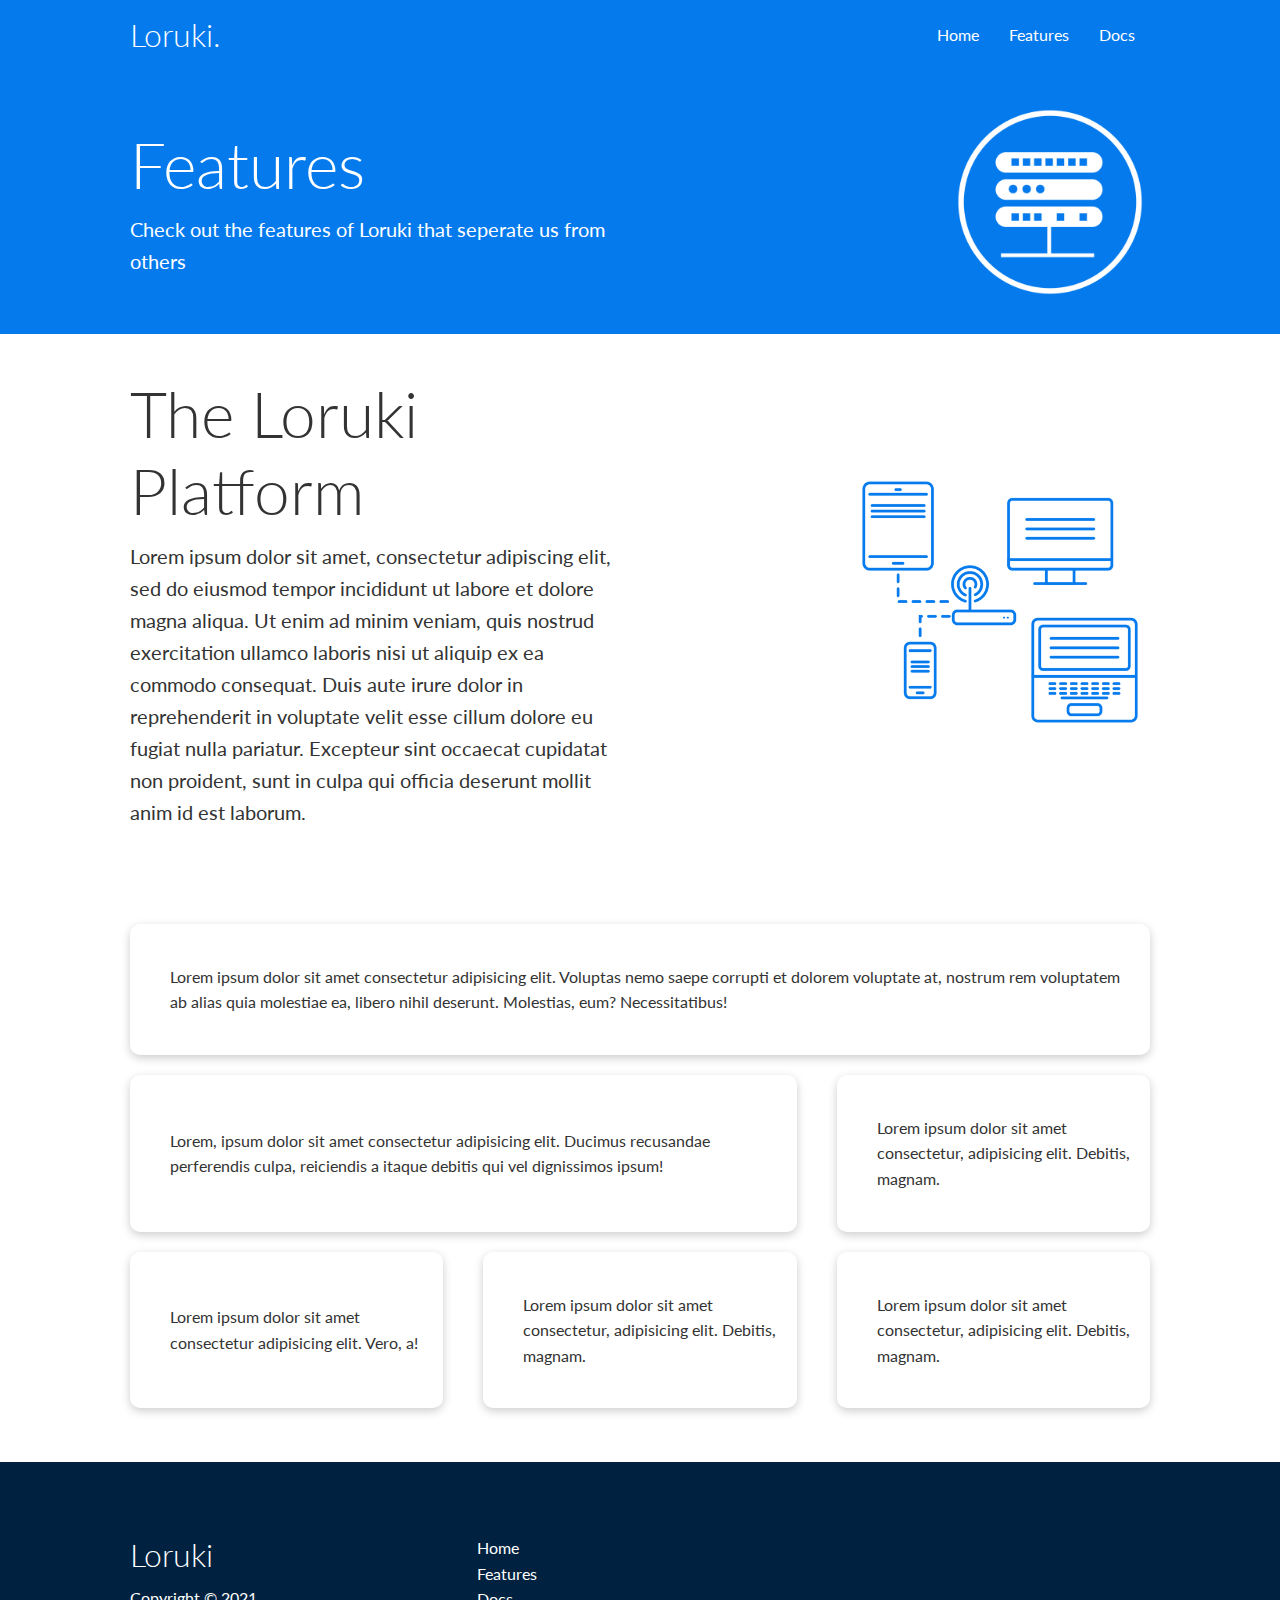
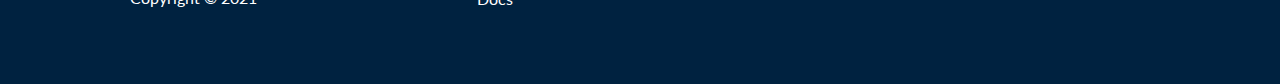
==== features.html @ f39ee608 "create: features desktop page" ====
<!DOCTYPE html>
<html lang="en">

<head>
    <meta charset="UTF-8" />
    <meta name="viewport" content="width=device-width, initial-scale=1.0" />
    <link rel="stylesheet" href="https://cdnjs.cloudflare.com/ajax/libs/font-awesome/5.15.2/css/all.min.css"
        integrity="sha512-HK5fgLBL+xu6dm/Ii3z4xhlSUyZgTT9tuc/hSrtw6uzJOvgRr2a9jyxxT1ely+B+xFAmJKVSTbpM/CuL7qxO8w=="
        crossorigin="anonymous" />
    <link rel="stylesheet" href="./css/style.css" />
    <link rel="stylesheet" href="./css/utilities.css">
    <title>Loruki | Cloud Hosting for Everyone</title>
</head>

<body>
    <!-- NavBar -->
    <div class="navbar">
        <div class="container flex">
            <h1 class="logo">Loruki.</h1>
            <nav>
                <ul>
                    <li><a href="index.html">Home</a></li>
                    <li><a href="features.html">Features</a></li>
                    <li><a href="docs.html">Docs</a></li>
                </ul>
            </nav>
        </div>
    </div>
    <!-- Head  -->
    <section class="features bg-primary py-3">
        <div class="container grid">
            <div>
                <h1 class="xl">Features</h1>
                <p class="lead">Check out the features of Loruki
                    that seperate us from others
                </p>
            </div>
        <img src="images/server.png" alt="">
        </div>
    </section>
    <!-- Sub-head  -->
    <section class="features-sub-head  py-3">
        <div class="container grid">
            <div>
                <h1 class="xl">The Loruki Platform</h1>
                <p class="lead">Lorem ipsum dolor sit amet, consectetur adipiscing elit, sed do eiusmod tempor incididunt ut labore et dolore magna
                aliqua. Ut enim ad minim veniam, quis nostrud exercitation ullamco laboris nisi ut aliquip ex ea commodo consequat. Duis
                aute irure dolor in reprehenderit in voluptate velit esse cillum dolore eu fugiat nulla pariatur. Excepteur sint
                occaecat cupidatat non proident, sunt in culpa qui officia deserunt mollit anim id est laborum.
                </p>
            </div>
            <img src="images/server2.png" alt="">
        </div>
    </section>

        <section class="features-main my-2">
            <div class="container grid grid-3">
                <div class="card flex">
                    <i class="fas fa-server fa-3x"></i>
                    <p>Lorem ipsum dolor sit amet consectetur adipisicing elit. Voluptas nemo saepe corrupti et dolorem
                        voluptate at, nostrum rem voluptatem ab alias quia molestiae ea, libero nihil deserunt. Molestias, eum?
                        Necessitatibus!</p>
                </div>
                <div class="card flex">
                    <i class="fas fa-network-wired fa-3x"></i>
                    <p>
                        Lorem, ipsum dolor sit amet consectetur adipisicing elit. Ducimus
                        recusandae perferendis culpa, reiciendis a itaque debitis qui vel
                        dignissimos ipsum!
                    </p>
                </div>
                <div class="card flex">
                    <i class="fas fa-laptop-code fa-3x"></i>
                    <p>
                        Lorem ipsum dolor sit amet consectetur, adipisicing elit. Debitis,
                        magnam.
                    </p>
                </div>
                <div class="card flex">
                    <i class="fas fa-database fa-3x"></i>
                    <p>
                        Lorem ipsum dolor sit amet consectetur adipisicing elit. Vero, a!
                    </p>
                </div>
                <div class="card flex">
                    <i class="fas fa-power-off fa-3x"></i>
                    <p>
                        Lorem ipsum dolor sit amet consectetur, adipisicing elit. Debitis,
                        magnam.
                    </p>
                </div>
                <div class="card flex">
                    <i class="fas fa-upload fa-3x"></i>
                    <p>
                        Lorem ipsum dolor sit amet consectetur, adipisicing elit. Debitis,
                        magnam.
                    </p>
                </div>
            </div>
        </section>

        <!-- Footer  -->
        <footer class="footer bg-dark py-5">
            <div class="container grid grid-3">
                <div>
                    <h1>Loruki</h1>
                    <p>Copyright &copy; 2021</p>
                </div>
                <nav>
                    <ul>
                        <li><a href="index.html">Home</a></li>
                        <li><a href="features.html">Features</a></li>
                        <li><a href="docs.html">Docs</a></li>
                    </ul>
                </nav>
                <div class="social">
                    <a href="#"><i class="fab fa-github fa-2x"></i></a>
                    <a href="#"><i class="fab fa-twitter fa-2x"></i></a>
                    <a href="#"><i class="fab fa-facebook fa-2x"></i></a>
                    <a href="#"><i class="fab fa-instagram fa-2x"></i></a>
                </div>
            </div>
        </footer>
    </section>
</body>

</html>
---- css/style.css ----
@import url('https://fonts.googleapis.com/css2?family=Lato&display=swap');
:root{
    --primary-color: #047aed;
    --secondary-color: #1c3fa8;
    --dark-color: #002240;
    --light-color: #f4f4f4;
}

*{
    box-sizing: border-box;
    padding: 0;
    margin: 0;
}
body{
    font-family: 'Lato' , sans-serif;
    color: #333;
    line-height: 1.6;
}
ul{
    list-style-type: none;
}
a{
    text-decoration: none;
    color: #333;
}
h1,h2{
    font-weight: 300;
    line-height: 1.2;
    margin: 10px 0;
}
p{
    margin: 10px 0;
}
img{
    width: 100%;
}
.navbar{
    background-color: var(--primary-color);
    color:#fff;
    height: 70px;
}
.navbar .flex{
    justify-content: space-between;
}
.navbar  ul{
    display: flex;
}
.navbar a{
    color:#fff;
    padding: 10px;
    margin: 0 5px;
}
.navbar a:hover{
    border-bottom: 2px solid#fff;
}
/* Showcase */
.showcase{
    height: 400px;
    background-color: var(--primary-color);
    color:white;
    position: relative;
}
.showcase h1{
    font-size: 40px;
}
.showcase p{
    margin: 20px 0;
}
.showcase .grid{
    overflow: visible;
    grid-template-columns: 55% 45%;
    gap: 30px;
}
.showcase-form{
    position: relative;
    top: 60px;
    height: 350px;
    width: 400px;
    padding: 40px;
    z-index: 100;
}
.showcase-form .form-control{
    margin: 30px 0;
}
.showcase-form input[type="text"],
.showcase-form input[type="email"]{
    border: none;
    border-bottom:1px solid #b4becb ;
    padding: 3px;
    font-size: 16px;
    width: 100%;
}
.showcase-form input:focus{
    outline:none;
}
.showcase::before,.showcase::after{
    CONTENT:'';
    position: absolute;
    height: 100px;
    bottom: -70px;
    left: 0;
    right: 0;
    background-color: #fff;
    transform: skewY(-3deg);
    -webkit-transform: skewY(-3deg);
    -moz-transform: skewY(-3deg);
    -ms-transform: skewY(-3deg);
}
/* Stats  */
.stats{
    padding-top: 100px;
}
.stats-heading{
    max-width: 500px;
    margin: auto;
}
.stats .grid h3{
    font-size: 35px;
}
.stats .grid p{
    font-size: 20px;
    font-weight: bold;
}

/* Cli */
.cli .grid{
    grid-template-columns: repeat(3,1fr);
    grid-template-rows: repeat(2,1fr);
}
.cli .grid > *:first-child {
    grid-column: 1 / span 2;
    grid-row: 1 / span 2;
}

/* Cloud */
.cloud .grid{
    grid-template-columns: 4fr 3fr;
}

/* Languages */
.languages .flex{
    flex-wrap: wrap;
}
.languages .card{
    text-align: center;
    margin: 18px 10px 40px;
    transition: transform 0.2s ease-in;
}
.languages .card h4{
    font-size: 20px;
    margin-bottom: 10px;
}
.languages .card:hover{
    transform: translateY(-15px);
}

/* Footer  */
.footer .social a{
    margin: 0 10px;
}
/* Features */
.features img{
    width: 200px;
    justify-self: flex-end;
}
.features-sub-head img{
    width: 300px;
    justify-self: flex-end;
}
.features-main .card > i {
  margin-right: 20px;
}

.features-main .grid {
  padding: 30px;
}

.features-main .grid > *:first-child {
  grid-column: 1 / span 3;
}

.features-main .grid > *:nth-child(2) {
  grid-column: 1 / span 2;
}   
/* Tablets and under */
@media(max-width:768px){
.showcase .grid,.stats .grid,
.cli .grid,.footer .grid{
grid-template-columns: 1fr;
grid-template-rows: 1fr;
}
.showcase{
    height: auto;
}
.showcase-text{
    text-align: center;
    margin-top: 40px;
}
.showcase-form{
    justify-self: center;
    margin: auto;
}
.cli .grid > *:first-child {
    grid-column: 1;
    grid-row: 1;
}
}

/* Mobile  */
@media(max-width:500px){
    .navbar{
        height: 110px;
    }
    .navbar .flex{
        flex-direction: column;
    }
    .navbar ul{
        padding: 10px;
        background-color: rgba(0, 0, 0, 0.1);
    }
}
---- css/utilities.css ----
/* Utilities */
.container{
    max-width: 1100px;
    margin: 0 auto;
    overflow: auto;
    padding: 0 40px;
}
.card{
    background-color: #fff;
    color: #333;
    border-radius: 10px;
    box-shadow: 0 3px 10px rgba(0, 0,0,0.2);
    padding: 20px;
    margin: 10px;
}
.btn{
    display: inline-block;
    padding: 10px 30px;
    cursor: pointer;
    background-color: var(--primary-color);
    border: none;
    border-radius: 5px;
    color:#fff;
    font-size: 16px;
}
.btn-outline{
    background-color: transparent;
    border: 1px solid #fff ;
    border-radius: 5px;
}
.btn:hover{
    transform: scale(0.98);
}
.flex{
    display: flex;
    justify-content: center;
    align-items: center;
    height: 100%;
}
.grid{
    display: grid;
    grid-template-columns: repeat(2,1fr);
    height: 100%;
    gap: 20px;
    justify-content: center;
    align-items: center;
}
.grid-3{
    grid-template-columns: repeat(3,1fr);
}
.text-center{
    text-align: center;
}
/* Backgrounds and Colors */
.bg-primary,.btn-primary{
    background-color: var(--primary-color);
    color:#fff;
}
.bg-secondary,.btn-secondary{
    background-color: var(--secondary-color);
    color:#fff;
}
.bg-dark,.btn-dark{
    background-color: var(--dark-color);
    color:#fff;
}
.bg-light,.btn-light{
    background-color: var(--light-color);
    color:#333;
}
.bg-primary a,.btn-primary a,
.bg-secondary a,.btn-secondary a,
.bg-dark a,.btn-dark a,
.bg-light a,.btn-light a{
    color: #fff;
}
/* Text-sizes */
.lead{
    font-size: 20px;
}
.sm{
    font-size: 1rem;
}
.md{
    font-size: 2rem;
}
.lg{
    font-size: 3rem;
}
.xl{
    font-size: 4rem;
}
/* Margin */
.my-1{
margin: 1rem 0;
}
.my-2{
margin: 1.5rem 0;
}
.my-3{
margin: 2rem 0;
}
.my-4{
    margin: 3rem 0;
}
.my-5{
    margin: 4rem 0;
}
.m-1{
margin: 1rem;
}
.m-2{
margin: 1.5rem;
}
.m-3{
margin: 2rem;
}
.m-4{
    margin: 3rem;
}
.m-5{
    margin: 4rem;
}
/* Padding */
.py-1{
padding: 1rem 0;
}
.py-2{
padding: 1.5rem 0;
}
.py-3{
padding: 2rem 0;
}
.py-4{
    padding: 3rem 0;
}
.py-5{
    padding: 4rem 0;
}
.p-1{
padding: 1rem;
}
.p-2{
padding: 1.5rem;
}
.p-3{
padding: 2rem;
}
.p-4{
    padding: 3rem;
}
.p-5{
    padding: 4rem;
}
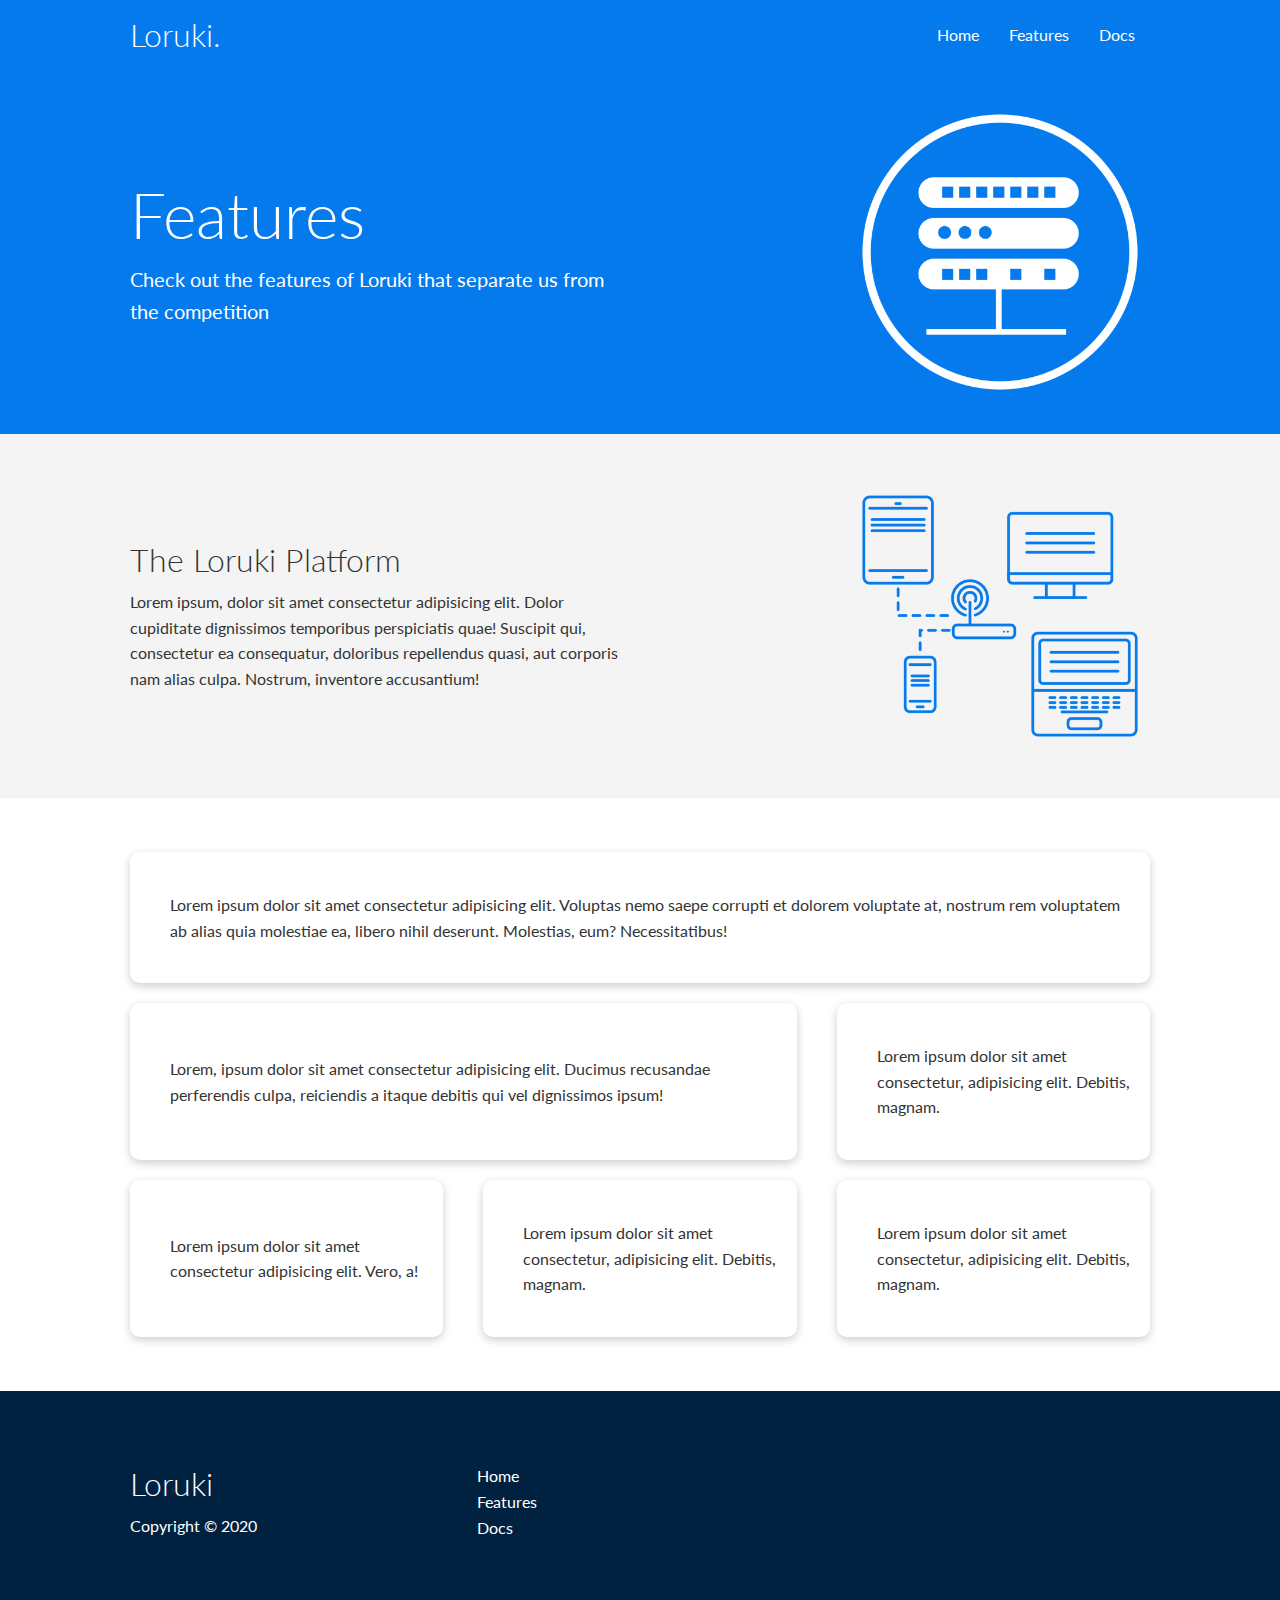
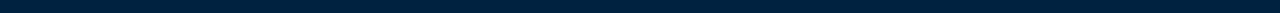
==== commit 7b70f2d1: "responsive web pages" ====
--- a/features.html
+++ b/features.html
@@ -1,19 +1,15 @@
 <!DOCTYPE html>
 <html lang="en">
-
 <head>
-    <meta charset="UTF-8" />
-    <meta name="viewport" content="width=device-width, initial-scale=1.0" />
-    <link rel="stylesheet" href="https://cdnjs.cloudflare.com/ajax/libs/font-awesome/5.15.2/css/all.min.css"
-        integrity="sha512-HK5fgLBL+xu6dm/Ii3z4xhlSUyZgTT9tuc/hSrtw6uzJOvgRr2a9jyxxT1ely+B+xFAmJKVSTbpM/CuL7qxO8w=="
-        crossorigin="anonymous" />
-    <link rel="stylesheet" href="./css/style.css" />
-    <link rel="stylesheet" href="./css/utilities.css">
-    <title>Loruki | Cloud Hosting for Everyone</title>
+    <meta charset="UTF-8">
+    <meta name="viewport" content="width=device-width, initial-scale=1.0">
+    <link rel="stylesheet" href="https://cdnjs.cloudflare.com/ajax/libs/font-awesome/5.15.1/css/all.min.css" integrity="sha512-+4zCK9k+qNFUR5X+cKL9EIR+ZOhtIloNl9GIKS57V1MyNsYpYcUrUeQc9vNfzsWfV28IaLL3i96P9sdNyeRssA==" crossorigin="anonymous" />
+    <link rel="stylesheet" href="css/utilities.css">
+    <link rel="stylesheet" href="css/style.css">
+    <title>Loruki | Cloud Hosting For Everyone</title>
 </head>
-
 <body>
-    <!-- NavBar -->
+    <!-- Navbar -->
     <div class="navbar">
         <div class="container flex">
             <h1 class="logo">Loruki.</h1>
@@ -26,102 +22,100 @@
             </nav>
         </div>
     </div>
-    <!-- Head  -->
-    <section class="features bg-primary py-3">
+
+    <!-- Head -->
+    <section class="features-head bg-primary py-3">
         <div class="container grid">
             <div>
                 <h1 class="xl">Features</h1>
-                <p class="lead">Check out the features of Loruki
-                    that seperate us from others
+                <p class="lead">
+                    Check out the features of Loruki that separate us from the
+						competition
                 </p>
             </div>
-        <img src="images/server.png" alt="">
+            <img src="images/server.png" alt="">
         </div>
     </section>
-    <!-- Sub-head  -->
-    <section class="features-sub-head  py-3">
+
+    <!-- Sub head -->
+    <section class="features-sub-head bg-light py-3">
         <div class="container grid">
             <div>
-                <h1 class="xl">The Loruki Platform</h1>
-                <p class="lead">Lorem ipsum dolor sit amet, consectetur adipiscing elit, sed do eiusmod tempor incididunt ut labore et dolore magna
-                aliqua. Ut enim ad minim veniam, quis nostrud exercitation ullamco laboris nisi ut aliquip ex ea commodo consequat. Duis
-                aute irure dolor in reprehenderit in voluptate velit esse cillum dolore eu fugiat nulla pariatur. Excepteur sint
-                occaecat cupidatat non proident, sunt in culpa qui officia deserunt mollit anim id est laborum.
+                <h1 class="md">The Loruki Platform</h1>
+                <p>
+                    Lorem ipsum, dolor sit amet consectetur adipisicing elit. Dolor cupiditate dignissimos temporibus perspiciatis quae! Suscipit qui, consectetur ea consequatur, doloribus repellendus quasi, aut corporis nam alias culpa. Nostrum, inventore accusantium!
                 </p>
             </div>
             <img src="images/server2.png" alt="">
         </div>
     </section>
 
-        <section class="features-main my-2">
-            <div class="container grid grid-3">
-                <div class="card flex">
-                    <i class="fas fa-server fa-3x"></i>
-                    <p>Lorem ipsum dolor sit amet consectetur adipisicing elit. Voluptas nemo saepe corrupti et dolorem
-                        voluptate at, nostrum rem voluptatem ab alias quia molestiae ea, libero nihil deserunt. Molestias, eum?
-                        Necessitatibus!</p>
-                </div>
-                <div class="card flex">
-                    <i class="fas fa-network-wired fa-3x"></i>
-                    <p>
-                        Lorem, ipsum dolor sit amet consectetur adipisicing elit. Ducimus
-                        recusandae perferendis culpa, reiciendis a itaque debitis qui vel
-                        dignissimos ipsum!
-                    </p>
-                </div>
-                <div class="card flex">
-                    <i class="fas fa-laptop-code fa-3x"></i>
-                    <p>
-                        Lorem ipsum dolor sit amet consectetur, adipisicing elit. Debitis,
-                        magnam.
-                    </p>
-                </div>
-                <div class="card flex">
-                    <i class="fas fa-database fa-3x"></i>
-                    <p>
-                        Lorem ipsum dolor sit amet consectetur adipisicing elit. Vero, a!
-                    </p>
-                </div>
-                <div class="card flex">
-                    <i class="fas fa-power-off fa-3x"></i>
-                    <p>
-                        Lorem ipsum dolor sit amet consectetur, adipisicing elit. Debitis,
-                        magnam.
-                    </p>
-                </div>
-                <div class="card flex">
-                    <i class="fas fa-upload fa-3x"></i>
-                    <p>
-                        Lorem ipsum dolor sit amet consectetur, adipisicing elit. Debitis,
-                        magnam.
-                    </p>
-                </div>
+    <section class="features-main my-2">
+        <div class="container grid grid-3">
+            <div class="card flex">
+                <i class="fas fa-server fa-3x"></i>
+                <p>Lorem ipsum dolor sit amet consectetur adipisicing elit. Voluptas nemo saepe corrupti et dolorem voluptate at, nostrum rem voluptatem ab alias quia molestiae ea, libero nihil deserunt. Molestias, eum? Necessitatibus!</p>
             </div>
-        </section>
+            <div class="card flex">
+                <i class="fas fa-network-wired fa-3x"></i>
+                <p>
+                    Lorem, ipsum dolor sit amet consectetur adipisicing elit. Ducimus
+                    recusandae perferendis culpa, reiciendis a itaque debitis qui vel
+                    dignissimos ipsum!
+                </p>
+            </div>
+            <div class="card flex">
+                <i class="fas fa-laptop-code fa-3x"></i>
+                <p>
+                    Lorem ipsum dolor sit amet consectetur, adipisicing elit. Debitis,
+                    magnam.
+                </p>
+            </div>
+            <div class="card flex">
+                <i class="fas fa-database fa-3x"></i>
+                <p>
+                    Lorem ipsum dolor sit amet consectetur adipisicing elit. Vero, a!
+                </p>
+            </div>
+            <div class="card flex">
+                <i class="fas fa-power-off fa-3x"></i>
+                <p>
+                    Lorem ipsum dolor sit amet consectetur, adipisicing elit. Debitis,
+                    magnam.
+                </p>
+            </div>
+            <div class="card flex">
+                <i class="fas fa-upload fa-3x"></i>
+                <p>
+                    Lorem ipsum dolor sit amet consectetur, adipisicing elit. Debitis,
+                    magnam.
+                </p>
+            </div>
+        </div>
+    </section>
 
-        <!-- Footer  -->
-        <footer class="footer bg-dark py-5">
-            <div class="container grid grid-3">
-                <div>
-                    <h1>Loruki</h1>
-                    <p>Copyright &copy; 2021</p>
-                </div>
-                <nav>
-                    <ul>
-                        <li><a href="index.html">Home</a></li>
-                        <li><a href="features.html">Features</a></li>
-                        <li><a href="docs.html">Docs</a></li>
-                    </ul>
-                </nav>
-                <div class="social">
-                    <a href="#"><i class="fab fa-github fa-2x"></i></a>
-                    <a href="#"><i class="fab fa-twitter fa-2x"></i></a>
-                    <a href="#"><i class="fab fa-facebook fa-2x"></i></a>
-                    <a href="#"><i class="fab fa-instagram fa-2x"></i></a>
-                </div>
+    <!-- Footer -->
+    <footer class="footer bg-dark py-5">
+        <div class="container grid grid-3">
+            <div>
+                <h1>Loruki
+                </h1>
+                <p>Copyright &copy; 2020</p>
             </div>
-        </footer>
-    </section>
+            <nav>
+                <ul>
+                    <li><a href="index.html">Home</a></li>
+                    <li><a href="features.html">Features</a></li>
+                    <li><a href="docs.html">Docs</a></li>
+                </ul>
+            </nav>
+            <div class="social">
+                <a href="#"><i class="fab fa-github fa-2x"></i></a>
+                <a href="#"><i class="fab fa-facebook fa-2x"></i></a>
+                <a href="#"><i class="fab fa-instagram fa-2x"></i></a>
+                <a href="#"><i class="fab fa-twitter fa-2x"></i></a>
+            </div>
+        </div>
+    </footer>
 </body>
-
 </html>--- a/css/utilities.css
+++ b/css/utilities.css
@@ -64,15 +64,28 @@
     background-color: var(--dark-color);
     color:#fff;
 }
-.bg-light,.btn-light{
-    background-color: var(--light-color);
-    color:#333;
+.bg-light,.btn-light {
+  background-color: var(--light-color);
+  color: #333;
 }
 .bg-primary a,.btn-primary a,
 .bg-secondary a,.btn-secondary a,
-.bg-dark a,.btn-dark a,
-.bg-light a,.btn-light a{
+.bg-dark a,.btn-dark a{
     color: #fff;
+}
+
+.text-primary{
+    color: var(--primary-color);
+}
+.text-secondary{
+    color: var(--secondary-color);
+}
+.text-dark{
+    color: var(--dark-color);
+
+}
+.text-light {
+  color: var(--light-color);
 }
 /* Text-sizes */
 .lead{
@@ -89,6 +102,24 @@
 }
 .xl{
     font-size: 4rem;
+}
+/* Alert   */
+.alert{
+    background-color: var(--light-color);
+    padding: 10px 20px;
+    font-weight: bold;
+    margin: 15px 0;
+}
+.alert i{
+    margin-right: 10px;
+}
+.alert-success{
+    background-color: var(--success-color);
+    color: #fff;
+}
+.alert-error{
+    background-color: var(--error-color);
+    color: #fff;
 }
 /* Margin */
 .my-1{
--- a/css/style.css
+++ b/css/style.css
@@ -4,6 +4,8 @@
     --secondary-color: #1c3fa8;
     --dark-color: #002240;
     --light-color: #f4f4f4;
+    --success-color: #5cb85c;
+    --error-color: #d9534f;
 }
 
 *{
@@ -33,6 +35,11 @@
 }
 img{
     width: 100%;
+}
+code,pre{
+    background-color: #333;
+    color: #fff;
+    padding: 10px;
 }
 .navbar{
     background-color: var(--primary-color);
@@ -59,6 +66,9 @@
     background-color: var(--primary-color);
     color:white;
     position: relative;
+}
+.showcase-text{
+ animation: slideInFromLeft 1s ease-in;
 }
 .showcase h1{
     font-size: 40px;
@@ -78,6 +88,7 @@
     width: 400px;
     padding: 40px;
     z-index: 100;
+    animation: slideInFromRight 1s ease-in;
 }
 .showcase-form .form-control{
     margin: 30px 0;
@@ -153,7 +164,27 @@
 .languages .card:hover{
     transform: translateY(-15px);
 }
-
+/* Docs-head */
+.docs-head .grid img{
+    justify-self: flex-end;
+    width: 200px;
+}
+.docs-main h3{
+    margin: 20px 0;
+}
+.docs-main .grid{
+    grid-template-columns: 1fr 2fr;
+    align-items: flex-start;
+}
+.docs-main nav li{
+    font-size: 17px;
+    padding-bottom: 5px;
+    margin-bottom: 5px;
+    border-bottom: 1px solid #ccc;
+}
+.docs-main a:hover{
+    font-weight: bold;
+}
 /* Footer  */
 .footer .social a{
     margin: 0 10px;
@@ -163,7 +194,7 @@
     width: 200px;
     justify-self: flex-end;
 }
-.features-sub-head img{
+.features-sub-head img,.features-head img{
     width: 300px;
     justify-self: flex-end;
 }
@@ -182,30 +213,78 @@
 .features-main .grid > *:nth-child(2) {
   grid-column: 1 / span 2;
 }   
+/* Animations */
+@keyframes slideInFromLeft{
+    0%{
+        transform: translateX(-100%);
+    }
+    100%{
+        transform: translateX(0);
+    }
+}
+@keyframes slideInFromRight{
+    0%{
+        transform: translateX(100%);
+    }
+    100%{
+        transform: translateX(0);
+    }
+}
+@keyframes slideInFromTop{
+    0%{
+        transform: translateY(-100%);
+    }
+    100%{
+        transform: translateX(0);
+    }
+}
+@keyframes slideInFromBottom{
+    0%{
+        transform: translateY(100%);
+    }
+    100%{
+        transform: translateX(0);
+    }
+}
 /* Tablets and under */
 @media(max-width:768px){
-.showcase .grid,.stats .grid,
-.cli .grid,.footer .grid{
+.grid,.showcase .grid,.stats .grid,
+.cli .grid,.footer .grid,.cloud .grid,
+.features-main .grid, .docs-main .grid{
 grid-template-columns: 1fr;
 grid-template-rows: 1fr;
 }
+.features-sub-head img, .features-head img{
+    justify-self: center;
+    align-self: center;
+}
+.features-head,.features-sub-head,.docs-head{
+    text-align: center;
+}
+.features-main .grid > *:first-child {
+  grid-column: 1 ;  
+}
+.features-main .grid > *:nth-child(2) {
+  grid-column: 1 ;  
+}   
 .showcase{
     height: auto;
 }
 .showcase-text{
     text-align: center;
     margin-top: 40px;
+    animation: slideInFromTop 1s ease-in;
 }
 .showcase-form{
     justify-self: center;
     margin: auto;
+    animation: slideInFromBottom 1s ease-in;
 }
 .cli .grid > *:first-child {
     grid-column: 1;
     grid-row: 1;
 }
 }
-
 /* Mobile  */
 @media(max-width:500px){
     .navbar{
